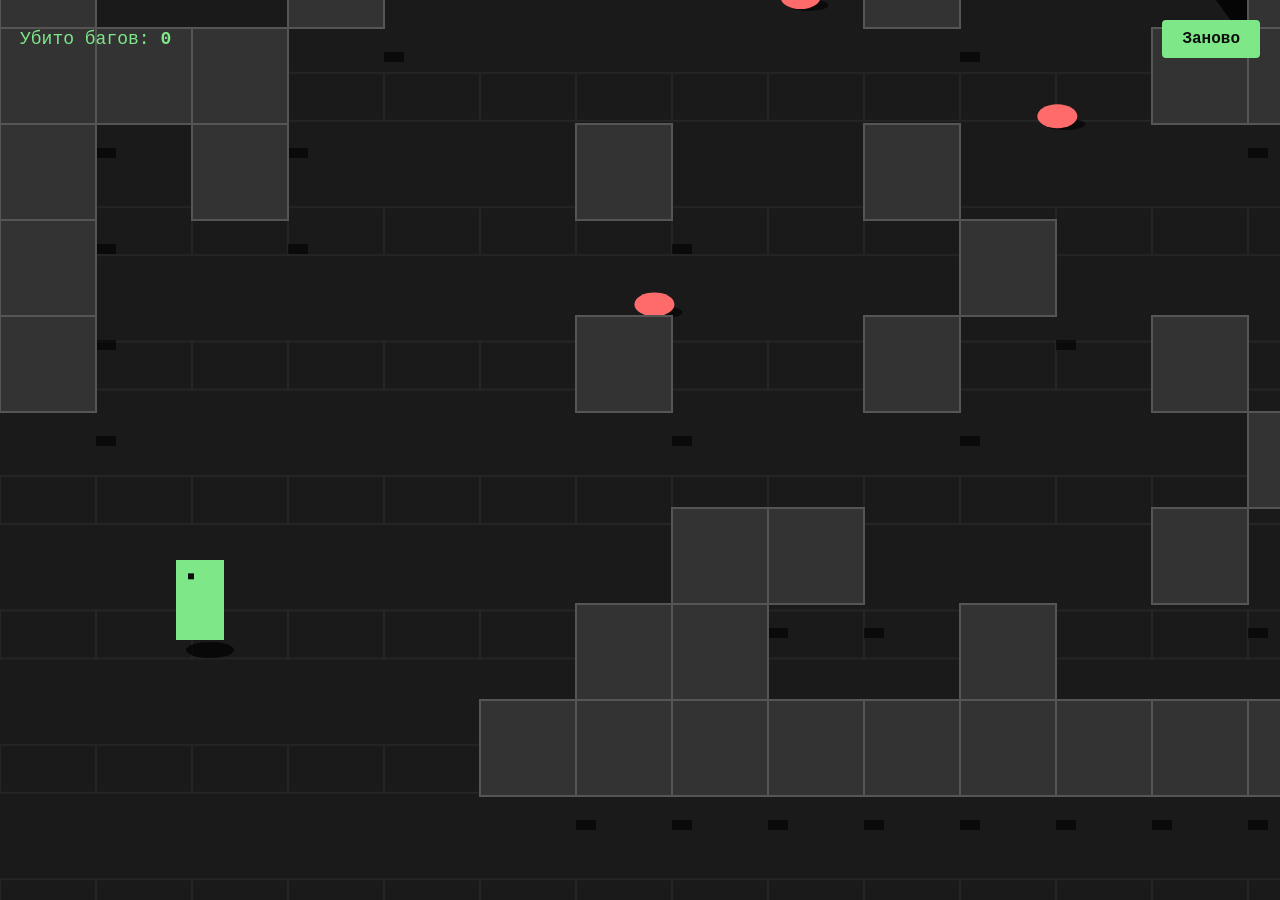
==== game/index.html @ a8624ce0 "Добавила прототип игры" ====
<!DOCTYPE html>
<html lang="ru">
<head>
    <meta charset="UTF-8">
    <meta name="viewport" content="width=device-width, initial-scale=1.0, user-scalable=no">
    <title>Игра — Bug Hunter</title>
    <link rel="stylesheet" href="style.css">
</head>
<body>
    <div id="game-container">
        <canvas id="game"></canvas>
        <div id="hud">
            <span>Убито багов: <strong id="score">0</strong></span>
            <button id="restart">Заново</button>
        </div>
    </div>
    <script src="game.js"></script>
</body>
</html>
---- game/style.css ----
* {
    margin: 0;
    padding: 0;
    box-sizing: border-box;
}

body {
    background: #0d0d0d;
    color: #7ee787;
    font-family: 'Courier New', monospace;
    overflow: hidden;
    height: 100vh;
    display: flex;
    flex-direction: column;
    justify-content: center;
    align-items: center;
}

#game-container {
    position: relative;
    width: 100%;
    height: 100%;
}

canvas {
    display: block;
    background: #1a1a1a;
    width: 100%;
    height: 100%;
    touch-action: none;
}

#hud {
    position: fixed;
    top: 20px;
    left: 20px;
    right: 20px;
    display: flex;
    justify-content: space-between;
    align-items: center;
    font-size: 18px;
    pointer-events: none;
    z-index: 10;
}

#hud button {
    pointer-events: auto;
    background: #7ee787;
    color: #0d0d0d;
    border: none;
    padding: 10px 20px;
    font-family: 'Courier New', monospace;
    font-size: 16px;
    font-weight: bold;
    cursor: pointer;
    border-radius: 4px;
}

#hud button:hover {
    background: #5fc76a;
}
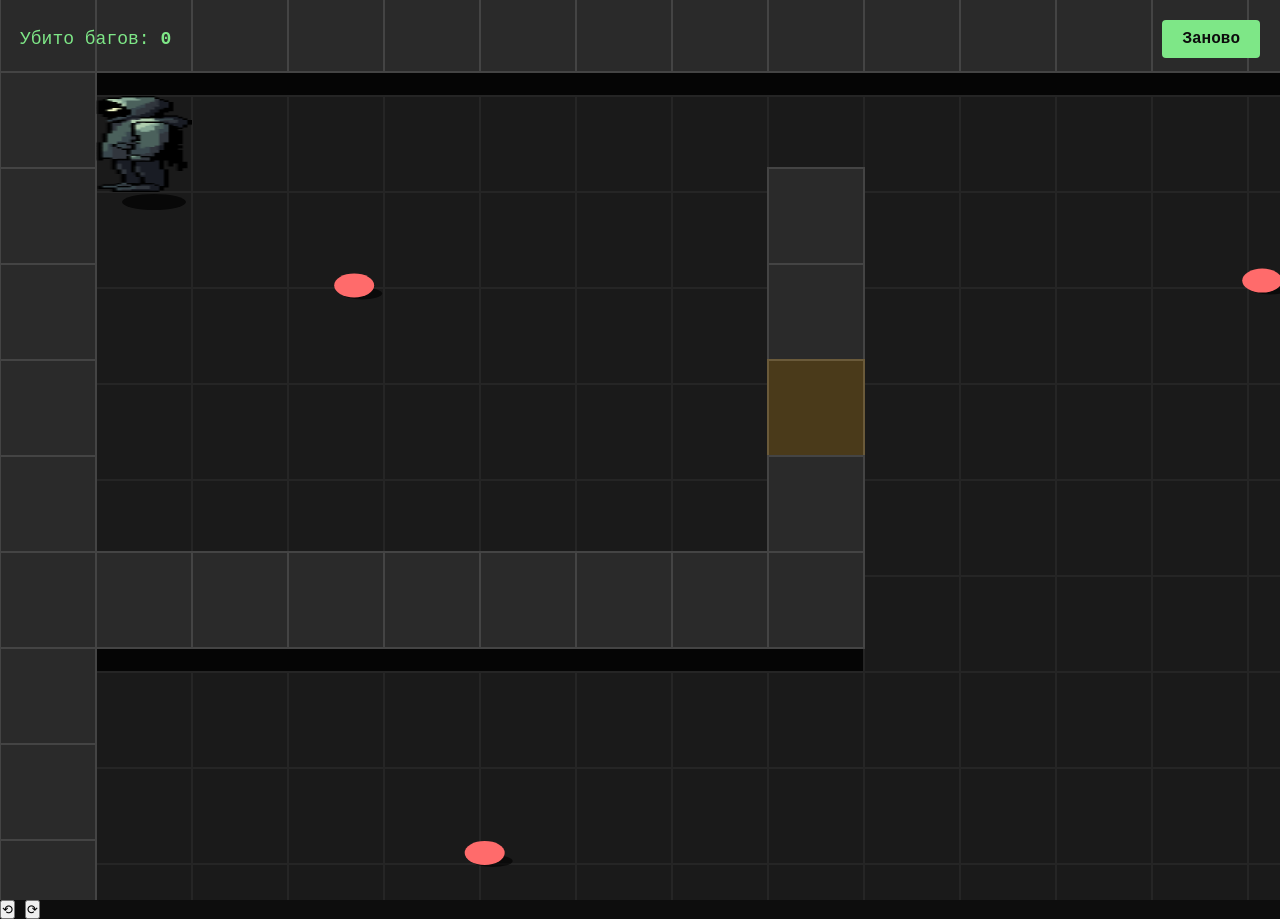
==== commit 107429d3: "Update index.html вращение карты" ====
--- a/game/index.html
+++ b/game/index.html
@@ -13,6 +13,10 @@
             <span>Убито багов: <strong id="score">0</strong></span>
             <button id="restart">Заново</button>
         </div>
+        <div id="rotate-controls">
+            <button id="rotate-left">⟲</button>
+            <button id="rotate-right">⟳</button>
+        </div>
     </div>
     <script src="game.js"></script>
 </body>
--- a/game/style.css
+++ b/game/style.css
@@ -28,6 +28,8 @@
     width: 100%;
     height: 100%;
     touch-action: none;
+    image-rendering: pixelated;
+    image-rendering: crisp-edges;
 }
 
 #hud {
